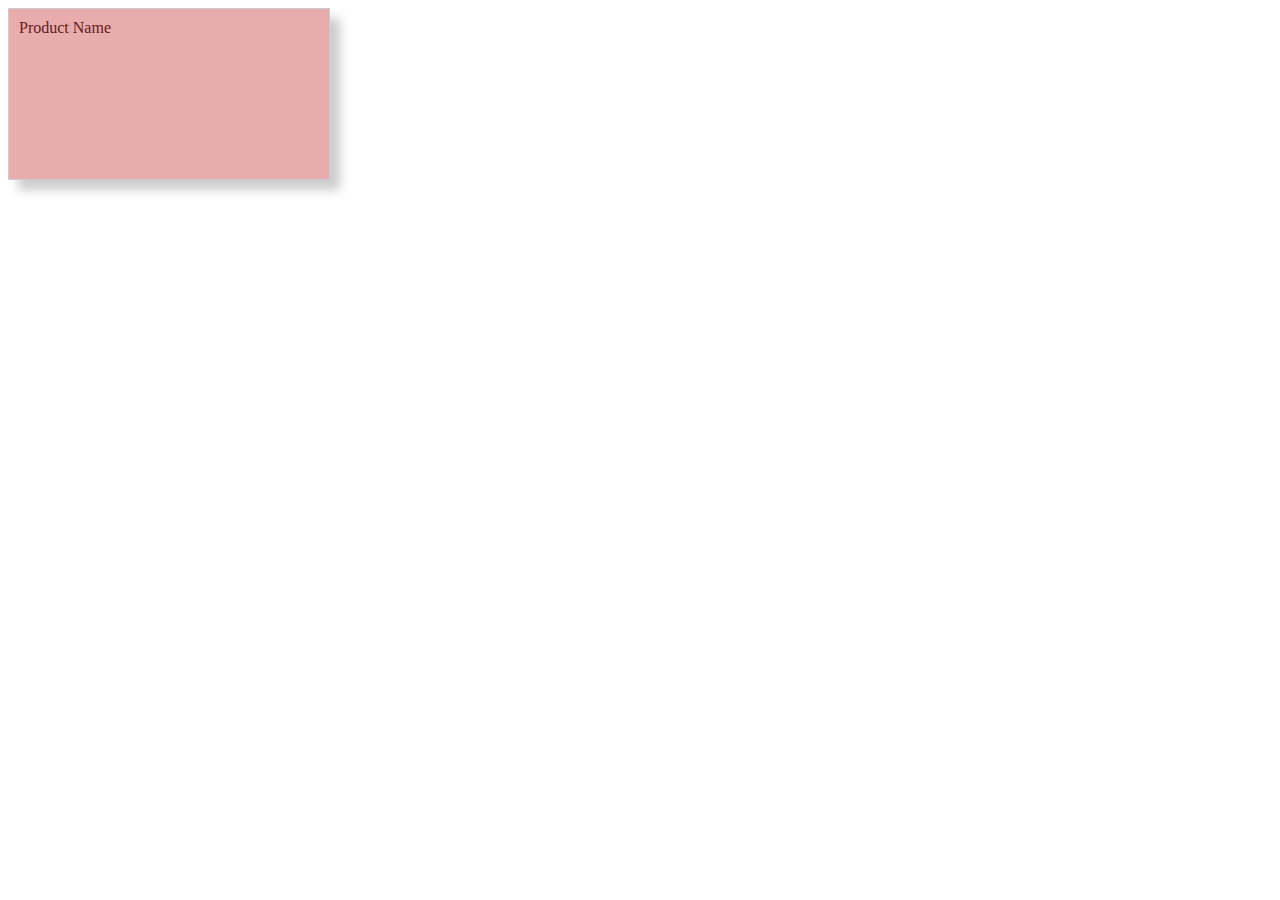
==== index.html @ 31a9f4e8 "Part1 Useful Mixins Overlay & Prefixer" ====
<!doctype html>
<html lang="en">
<head>
    <meta charset="UTF-8">
    <meta name="viewport"
          content="width=device-width, user-scalable=no, initial-scale=1.0, maximum-scale=1.0, minimum-scale=1.0">
    <meta http-equiv="X-UA-Compatible" content="ie=edge">
    <title>Document</title>
    <link rel="stylesheet" href="css/homepage.css">

</head>
<body>
    <div class="product">
        Product Name
        <div class="overlay"></div>
    </div>
</body>
</html>
---- css/homepage.css ----
@maxMobile : "(max-width:767px)";
@maxSmall : "(max-width:991px)";
@minSmall : "(max-width:768px)";
.product {
  background-color: #eee;
  padding: 10px;
  border: 1px solid #ccc;
  width: 300px;
  height: 150px;
  position: relative;
  -webkit-box-shadow: 10px 10px 10px #ccc;
  -moz-box-shadow: 10px 10px 10px #ccc;
  -o-box-shadow: 10px 10px 10px #ccc;
  -ms-box-shadow: 10px 10px 10px #ccc;
  box-shadow: value; }
.product .overlay {
  position: absolute;
  left: 0;
  top: 0;
  width: 100%;
  height: 100%;
  background-color: rgba(226, 73, 76, 0.4);
  color: #fff; }

/*# sourceMappingURL=homepage.css.map */
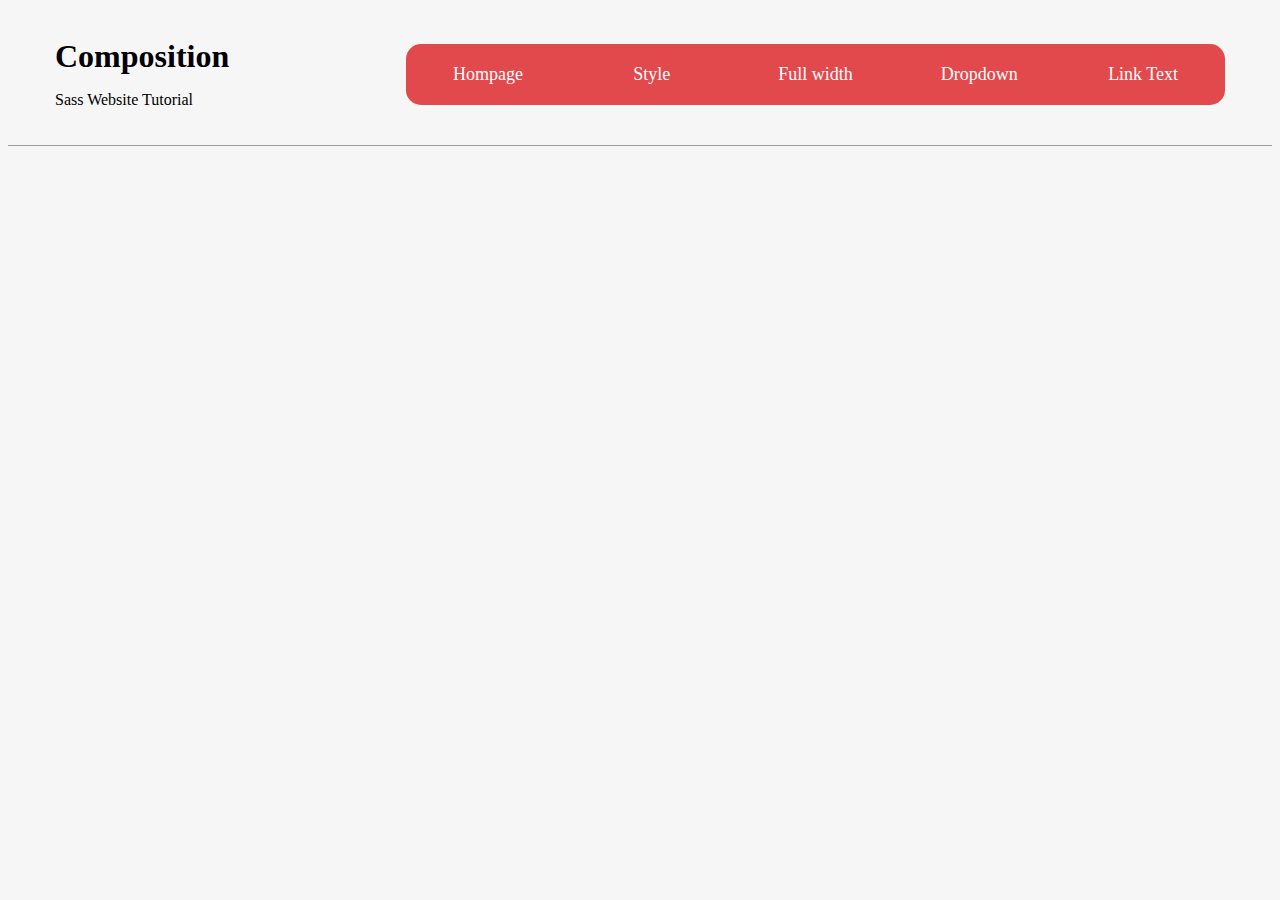
==== commit 596fdecb: "Part2 Header" ====
--- a/index.html
+++ b/index.html
@@ -7,12 +7,26 @@
     <meta http-equiv="X-UA-Compatible" content="ie=edge">
     <title>Document</title>
     <link rel="stylesheet" href="css/homepage.css">
+    <link rel="stylesheet" href="css/normalize.css">
 
 </head>
 <body>
-    <div class="product">
-        Product Name
-        <div class="overlay"></div>
+    <!--    Start Header-->
+    <div class="header">
+        <div class="container">
+            <div class="logo">
+                <h1>Composition</h1>
+                <p>Sass Website Tutorial</p>
+            </div>
+            <ul class="navbar">
+                <li><a href="#">Hompage</a></li>
+                <li><a href="#">Style</a></li>
+                <li><a href="#">Full width</a></li>
+                <li><a href="#">Dropdown</a></li>
+                <li><a href="#">Link Text</a></li>
+            </ul>
+        </div>
     </div>
+    <!--    End Header-->
 </body>
 </html>--- a/css/homepage.css
+++ b/css/homepage.css
@@ -1,25 +1,53 @@
 @maxMobile : "(max-width:767px)";
 @maxSmall : "(max-width:991px)";
 @minSmall : "(max-width:768px)";
-.product {
-  background-color: #eee;
-  padding: 10px;
-  border: 1px solid #ccc;
-  width: 300px;
-  height: 150px;
-  position: relative;
-  -webkit-box-shadow: 10px 10px 10px #ccc;
-  -moz-box-shadow: 10px 10px 10px #ccc;
-  -o-box-shadow: 10px 10px 10px #ccc;
-  -ms-box-shadow: 10px 10px 10px #ccc;
-  box-shadow: value; }
-.product .overlay {
-  position: absolute;
-  left: 0;
-  top: 0;
-  width: 100%;
-  height: 100%;
-  background-color: rgba(226, 73, 76, 0.4);
-  color: #fff; }
+/*Prefixes Mixin*/
+/*Animation Mixin*/
+.header {
+  padding: 20px 0;
+  overflow: hidden;
+  border-bottom: 1px solid #9c9c9c; }
+.header .logo {
+  width: 30%;
+  float: left; }
+.header .logo h1 {
+  margin-bottom: 0;
+  margin-top: 10px; }
+.header .navbar {
+  width: 70%;
+  float: left;
+  background-color: #e2494c;
+  border-radius: 15px; }
+.header .navbar li {
+  width: 20%;
+  float: left;
+  font-size: 18px;
+  text-align: center; }
+.header .navbar li a {
+  display: block;
+  padding: 20px 10px;
+  color: #fff;
+  text-decoration: none; }
+.header .navbar li a:hover {
+  color: #ddd; }
+
+* {
+  -webkit-box-sizing: border-box;
+  -moz-box-sizing: border-box;
+  box-sizing: value; }
+
+.container {
+  width: 1200px;
+  margin: auto;
+  padding-left: 15px;
+  padding-right: 15px; }
+
+body {
+  background-color: #f6f6f6;
+  font-family: Tahoma;
+  font-size: 16px; }
+body ul, body ol {
+  list-style: none;
+  padding: 0; }
 
 /*# sourceMappingURL=homepage.css.map */
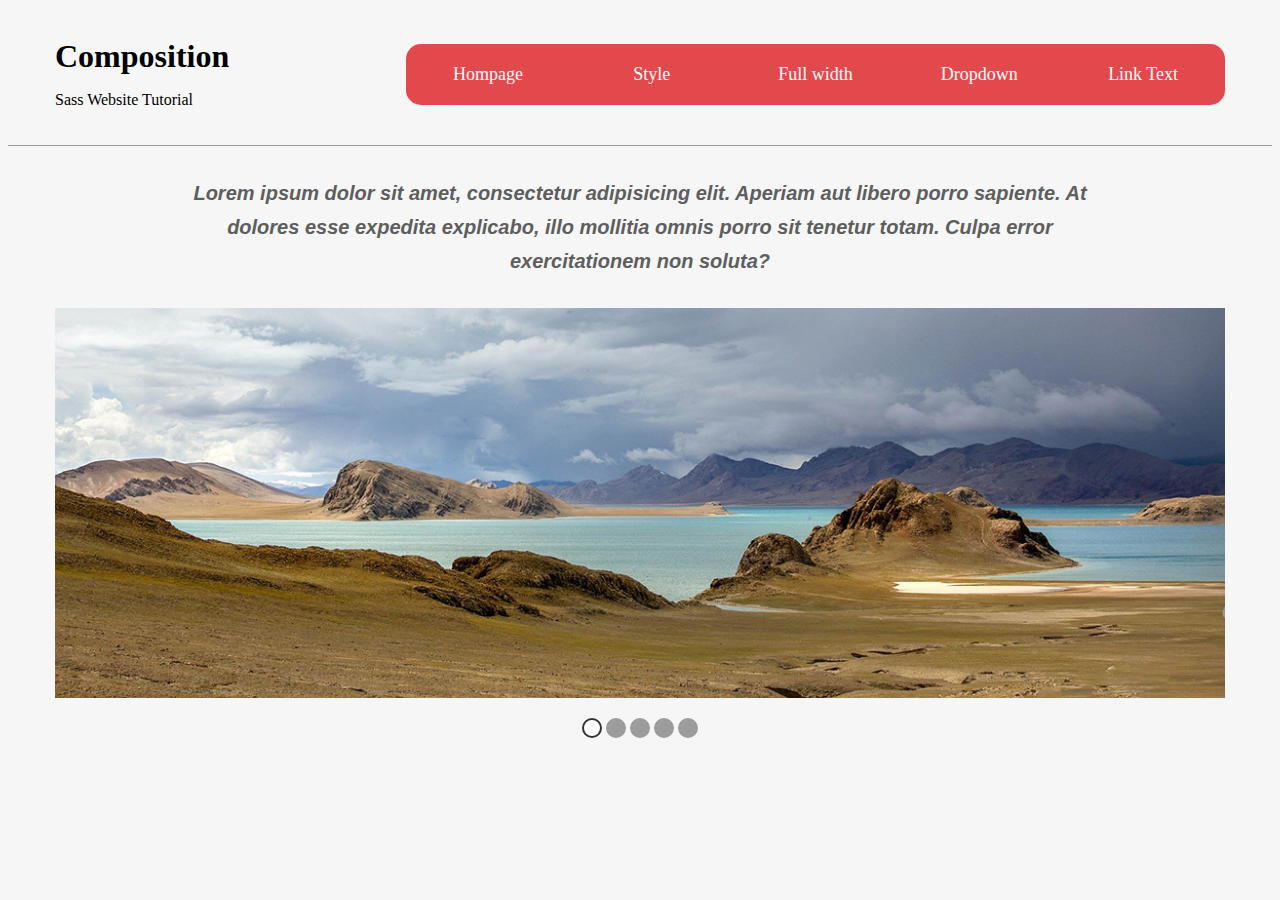
==== commit c41267a4: "Part2 Slider:" ====
--- a/index.html
+++ b/index.html
@@ -28,5 +28,22 @@
         </div>
     </div>
     <!--    End Header-->
+    <!--  Start Slider-->
+    <div class="slider">
+        <div class="container">
+            <blockquote>
+                Lorem ipsum dolor sit amet, consectetur adipisicing elit. Aperiam aut libero porro sapiente. At dolores esse expedita explicabo, illo mollitia omnis porro sit tenetur totam. Culpa error exercitationem non soluta?
+            </blockquote>
+            <img src="imgs/slider1.jpg" alt="">
+            <ul class="bullets">
+                <li class="active"></li>
+                <li></li>
+                <li></li>
+                <li></li>
+                <li></li>
+            </ul>
+        </div>
+    </div>
+    <!--  End Slider-->
 </body>
 </html>--- a/css/homepage.css
+++ b/css/homepage.css
@@ -42,6 +42,34 @@
   padding-left: 15px;
   padding-right: 15px; }
 
+/*  Start Slider  */
+.slider blockquote {
+  font-size: 20px;
+  font-style: italic;
+  font-weight: bold;
+  font-family: Tahoma, Arial;
+  line-height: 1.7;
+  text-align: center;
+  color: #5e5e5e;
+  width: 80%;
+  margin: 30px auto; }
+.slider img {
+  max-width: 100%; }
+.slider .bullets {
+  text-align: center; }
+.slider .bullets li {
+  display: inline-block;
+  width: 20px;
+  height: 20px;
+  background: #9c9c9c;
+  border-radius: 50%;
+  border: 2px solid #9c9c9c;
+  cursor: pointer; }
+.slider .bullets li.active, .slider .bullets li:hover {
+  background-color: #fff;
+  border: 2px solid #333; }
+
+/*  End Slider  */
 body {
   background-color: #f6f6f6;
   font-family: Tahoma;
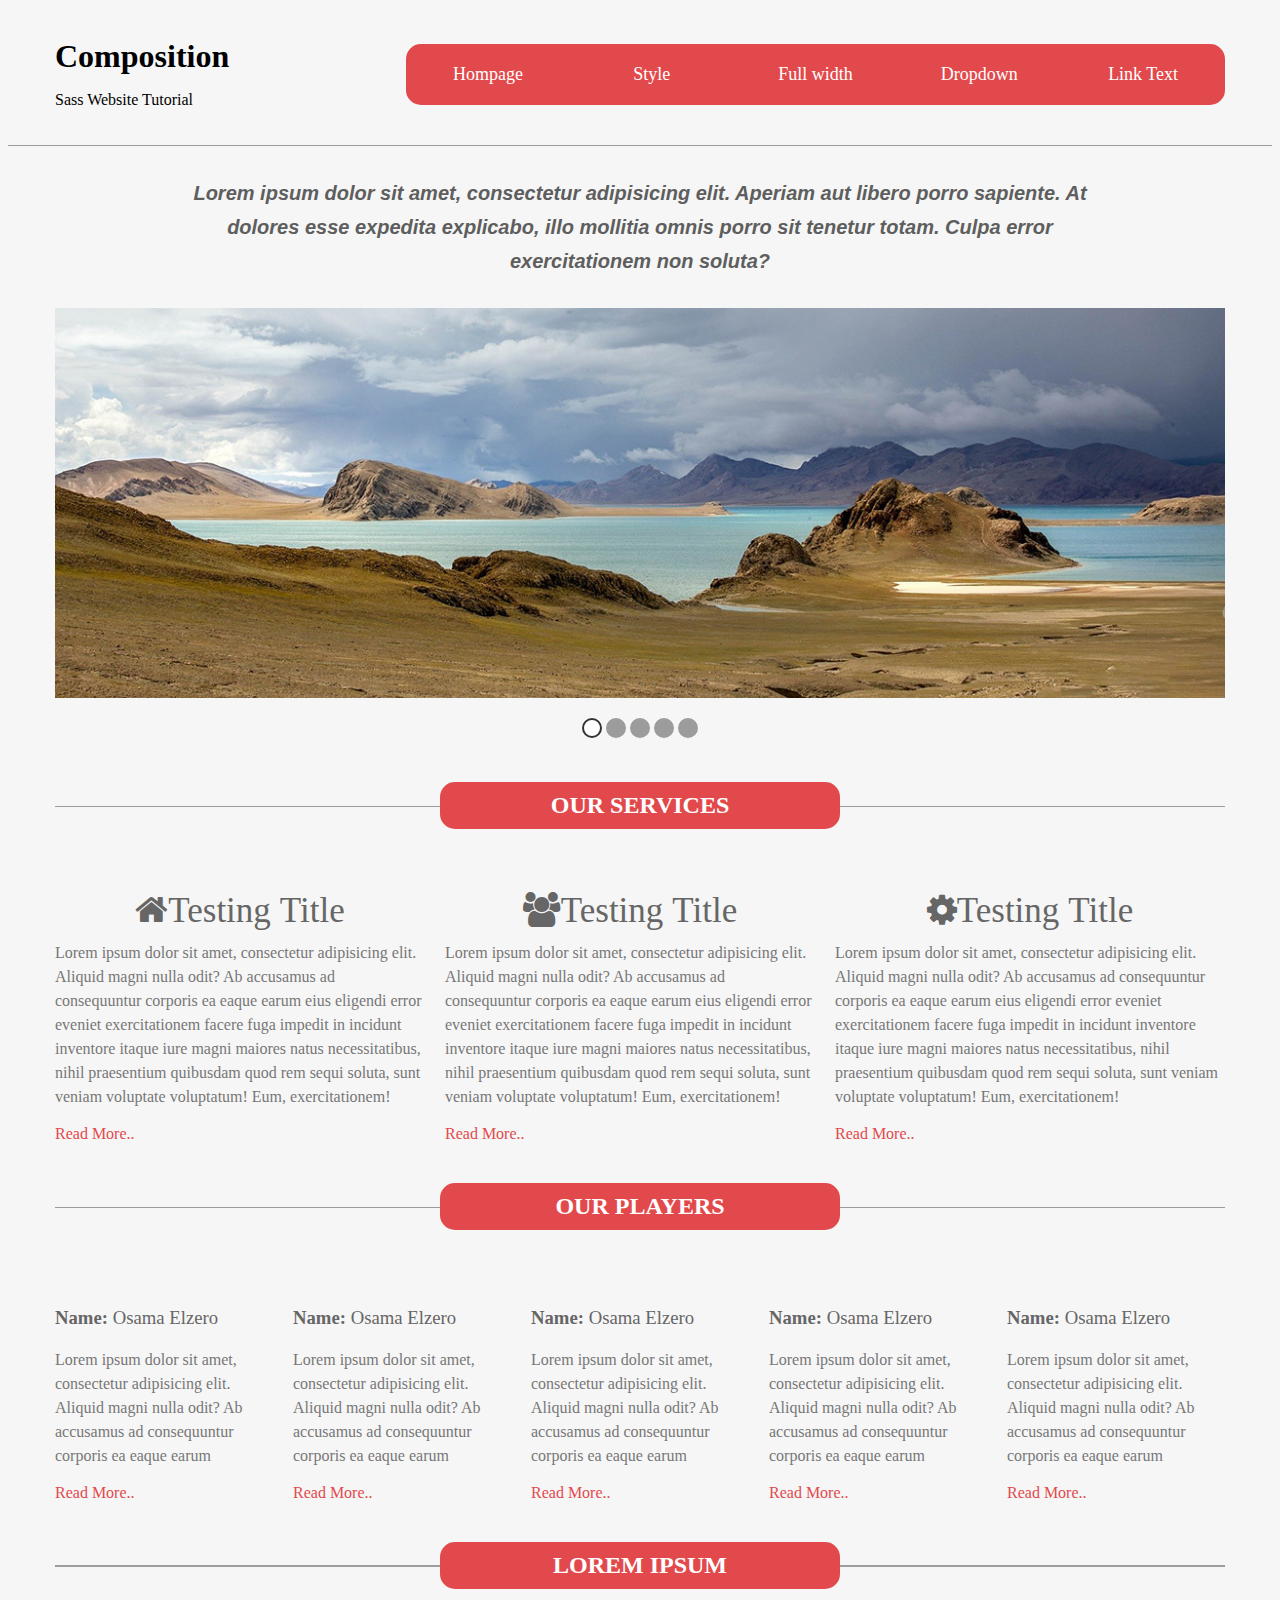
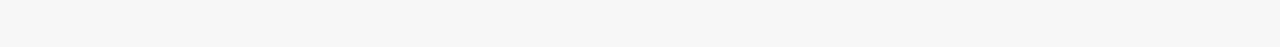
==== commit b8e82ba1: "Section" ====
--- a/index.html
+++ b/index.html
@@ -7,7 +7,7 @@
     <meta http-equiv="X-UA-Compatible" content="ie=edge">
     <title>Document</title>
     <link rel="stylesheet" href="css/homepage.css">
-    <link rel="stylesheet" href="css/normalize.css">
+    <link rel="stylesheet" href="css/font-awesome.min.css">
 
 </head>
 <body>
@@ -45,5 +45,91 @@
         </div>
     </div>
     <!--  End Slider-->
+    <!--  Start Services-->
+    <div class="services">
+        <div class="container">
+            <div class="head-with-border">
+                <h2>Our Services</h2>
+            </div>
+            <div class="service-box">
+                <h3 class="service-title"><i class="fa fa-home">Testing Title</i></h3>
+                <p class="service-desc">Lorem ipsum dolor sit amet, consectetur adipisicing elit. Aliquid magni nulla odit? Ab accusamus ad consequuntur corporis ea eaque earum eius eligendi error eveniet exercitationem facere fuga impedit in incidunt inventore itaque iure magni maiores natus necessitatibus, nihil praesentium quibusdam quod rem sequi soluta, sunt veniam voluptate voluptatum! Eum, exercitationem!</p>
+                <a class="link" href="#">Read More..</a>
+            </div>
+            <div class="service-box">
+                <h3 class="service-title"><i class="fa fa-users">Testing Title</i></h3>
+                <p class="service-desc">Lorem ipsum dolor sit amet, consectetur adipisicing elit. Aliquid magni nulla odit? Ab accusamus ad consequuntur corporis ea eaque earum eius eligendi error eveniet exercitationem facere fuga impedit in incidunt inventore itaque iure magni maiores natus necessitatibus, nihil praesentium quibusdam quod rem sequi soluta, sunt veniam voluptate voluptatum! Eum, exercitationem!</p>
+                <a class="link" href="#">Read More..</a>
+            </div>
+            <div class="service-box">
+                <h3 class="service-title"><i class="fa fa-gear">Testing Title</i></h3>
+                <p class="service-desc">Lorem ipsum dolor sit amet, consectetur adipisicing elit. Aliquid magni nulla odit? Ab accusamus ad consequuntur corporis ea eaque earum eius eligendi error eveniet exercitationem facere fuga impedit in incidunt inventore itaque iure magni maiores natus necessitatibus, nihil praesentium quibusdam quod rem sequi soluta, sunt veniam voluptate voluptatum! Eum, exercitationem!</p>
+                <a class="link" href="#">Read More..</a>
+            </div>
+        </div>
+        <div class="clearfix"></div>
+    </div>
+    <!--  End Services-->
+    <!--  Start Our Players  -->
+    <div class="our-players">
+        <div class="container">
+            <div class="head-with-border">
+                <h2>Our Players</h2>
+            </div>
+            <div style="width:1190px;">
+                <div class="player-box">
+                    <img class="player-img" src="http://placehold.it/300x200/DDD" alt="">
+                    <h3 class="player-title"><span>Name:</span> Osama Elzero</h3>
+                    <p class="player-desc">Lorem ipsum dolor sit amet, consectetur adipisicing elit. Aliquid magni nulla odit? Ab accusamus ad consequuntur corporis ea eaque earum</p>
+                    <a class="link" href="#">Read More..</a>
+                </div>
+                <div class="player-box">
+                    <img class="player-img" src="http://placehold.it/300x200/DDD" alt="">
+                    <h3 class="player-title"><span>Name:</span> Osama Elzero</h3>
+                    <p class="player-desc">Lorem ipsum dolor sit amet, consectetur adipisicing elit. Aliquid magni nulla odit? Ab accusamus ad consequuntur corporis ea eaque earum</p>
+                    <a class="link" href="#">Read More..</a>
+                </div>
+                <div class="player-box">
+                    <img class="player-img" src="http://placehold.it/300x200/DDD" alt="">
+                    <h3 class="player-title"><span>Name:</span> Osama Elzero</h3>
+                    <p class="player-desc">Lorem ipsum dolor sit amet, consectetur adipisicing elit. Aliquid magni nulla odit? Ab accusamus ad consequuntur corporis ea eaque earum</p>
+                    <a class="link" href="#">Read More..</a>
+                </div>
+                <div class="player-box">
+                    <img class="player-img" src="http://placehold.it/300x200/DDD" alt="">
+                    <h3 class="player-title"><span>Name:</span> Osama Elzero</h3>
+                    <p class="player-desc">Lorem ipsum dolor sit amet, consectetur adipisicing elit. Aliquid magni nulla odit? Ab accusamus ad consequuntur corporis ea eaque earum</p>
+                    <a class="link" href="#">Read More..</a>
+                </div>
+                <div class="player-box">
+                    <img class="player-img" src="http://placehold.it/300x200/DDD" alt="">
+                    <h3 class="player-title"><span>Name:</span> Osama Elzero</h3>
+                    <p class="player-desc">Lorem ipsum dolor sit amet, consectetur adipisicing elit. Aliquid magni nulla odit? Ab accusamus ad consequuntur corporis ea eaque earum</p>
+                    <a class="link" href="#">Read More..</a>
+                </div>
+            </div>
+            <div class="clearfix"></div>
+        </div>
+    </div>
+    <!--  End Our Players  -->
+    <!--  Start Our Players  -->
+    <div class="lorem-ipsum">
+        <div class="container">
+            <div class="head-with-border">
+                <h2>Lorem Ipsum</h2>
+            </div>
+            <div class="lorem-box">
+                <img class="lorem-img" src="http://placehold.it/400x200/DDD" alt="">
+            </div>
+            <div class="lorem-box">
+                <img class="lorem-img" src="http://placehold.it/400x200/DDD" alt="">
+            </div>
+            <div class="lorem-box">
+                <img class="lorem-img" src="http://placehold.it/400x200/DDD" alt="">
+            </div>
+        </div>
+    </div>
+    <!--  End Our Players  -->
+
 </body>
 </html>--- a/css/homepage.css
+++ b/css/homepage.css
@@ -40,7 +40,11 @@
   width: 1200px;
   margin: auto;
   padding-left: 15px;
-  padding-right: 15px; }
+  padding-right: 15px;
+  position: relative; }
+
+.clearfix {
+  clear: both; }
 
 /*  Start Slider  */
 .slider blockquote {
@@ -70,6 +74,64 @@
   border: 2px solid #333; }
 
 /*  End Slider  */
+/*  Start Services  */
+.services .service-box {
+  float: left;
+  width: 33.3333333333%; }
+.services .service-box:not(:last-of-type) {
+  padding-right: 20px; }
+.services .service-box .service-title {
+  color: #666;
+  text-align: center; }
+.services .service-box .service-title i {
+  font-size: 35px;
+  position: relative;
+  top: 4px; }
+.services .service-box .service-desc {
+  color: #777;
+  line-height: 1.5; }
+.services .service-box .link {
+  color: #e2494c;
+  text-decoration: none; }
+
+/*  End Services  */
+/*  Start Players  */
+.our-players .player-box {
+  float: left;
+  width: 20%; }
+.our-players .player-box:not(:last-of-type) {
+  padding-right: 20px; }
+.our-players .player-box:last-of-type {
+  max-width: calc(20% - 20px); }
+.our-players .player-box .player-img {
+  max-width: 100%; }
+.our-players .player-box .player-title {
+  color: #666;
+  font-weight: normal; }
+.our-players .player-box .player-title span {
+  font-weight: bold; }
+.our-players .player-box .player-title i {
+  font-size: 35px;
+  position: relative;
+  top: 4px; }
+.our-players .player-box .player-desc {
+  color: #777;
+  line-height: 1.5; }
+.our-players .player-box .link {
+  color: #e2494c;
+  text-decoration: none; }
+
+/*  End Players  */
+/*  Start Lorem Ipsum  */
+.lorem-ipsum .lorem-box {
+  float: left;
+  width: 31.3333333333%; }
+.lorem-ipsum .lorem-box:not(:last-of-type) {
+  margin-right: 3%; }
+.lorem-ipsum .lorem-box .lorem-img {
+  max-width: 100%; }
+
+/*  End Lorem Ipsum  */
 body {
   background-color: #f6f6f6;
   font-family: Tahoma;
@@ -78,4 +140,25 @@
   list-style: none;
   padding: 0; }
 
+.head-with-border {
+  position: relative; }
+.head-with-border h2 {
+  text-align: center;
+  background-color: #e2494c;
+  color: #fff;
+  margin: 40px auto;
+  border-radius: 15px;
+  width: 400px;
+  padding: 10px 15px;
+  text-transform: uppercase; }
+.head-with-border h2:before {
+  content: '';
+  width: 100%;
+  height: 1.5px;
+  background-color: #9c9c9c;
+  position: absolute;
+  top: 50%;
+  left: 0;
+  z-index: -1; }
+
 /*# sourceMappingURL=homepage.css.map */
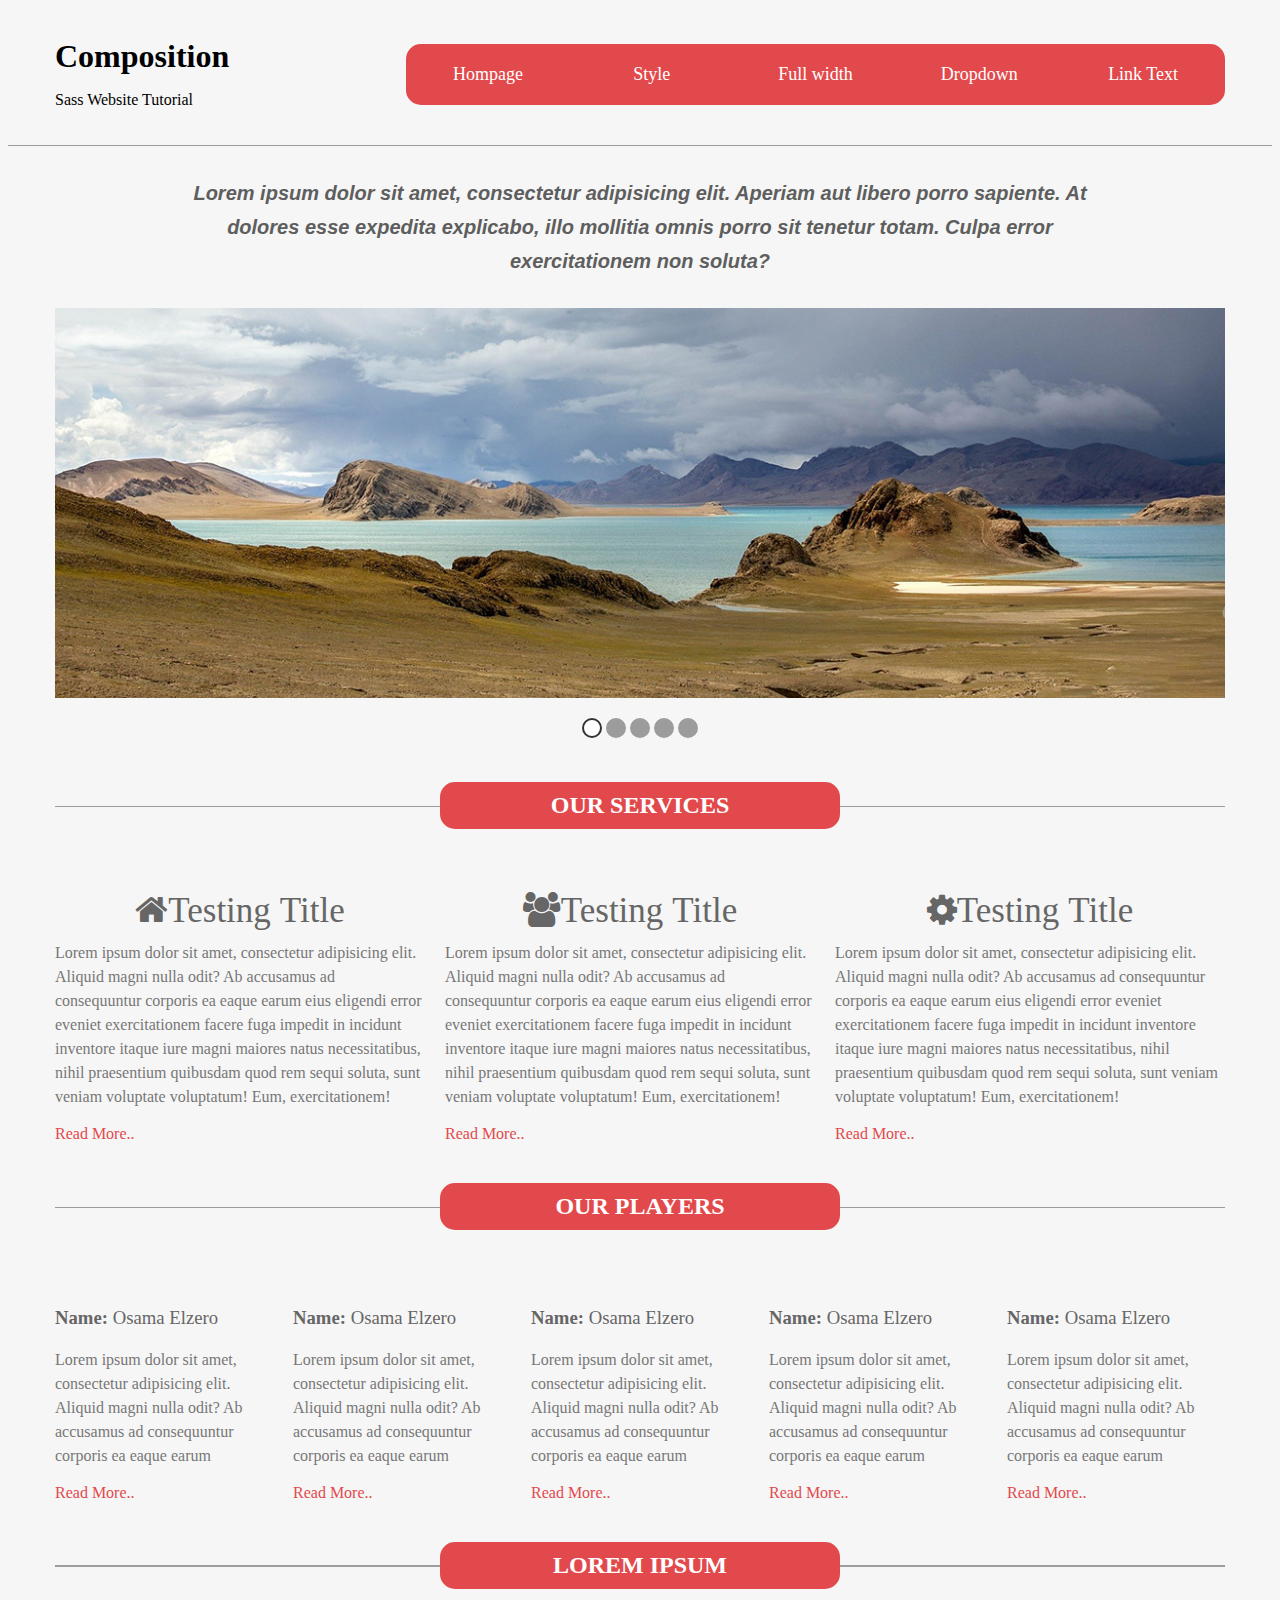
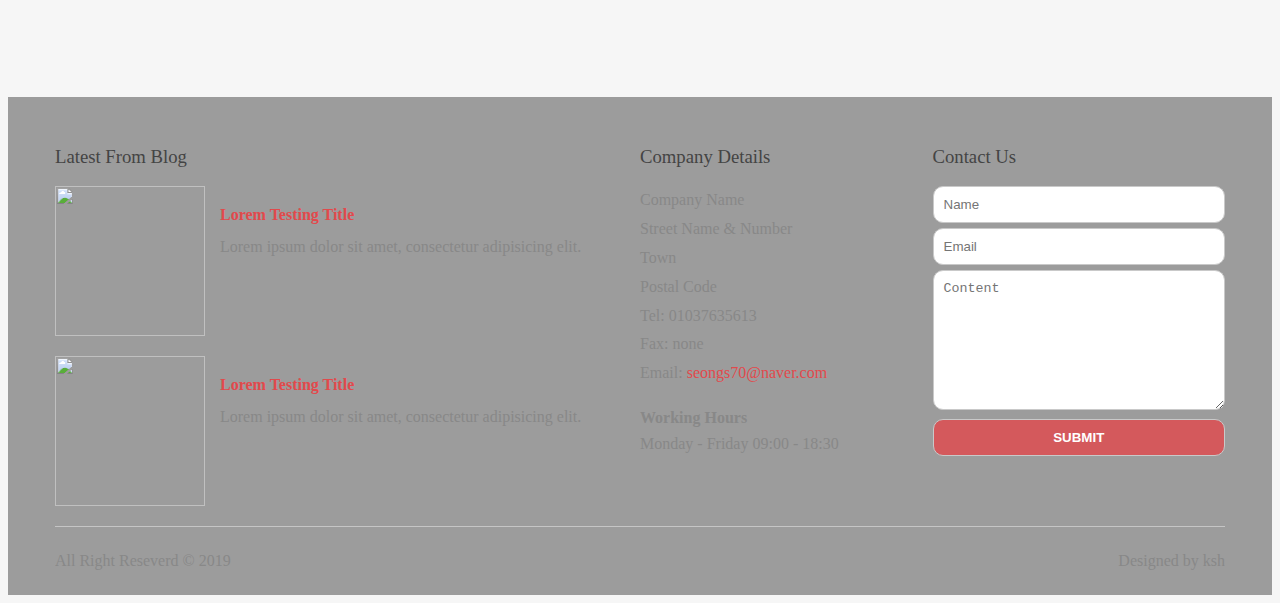
==== commit 6d9dea83: "Part4 Footer" ====
--- a/index.html
+++ b/index.html
@@ -112,7 +112,7 @@
         </div>
     </div>
     <!--  End Our Players  -->
-    <!--  Start Our Players  -->
+    <!--  Start Our lorem-ipsum  -->
     <div class="lorem-ipsum">
         <div class="container">
             <div class="head-with-border">
@@ -127,9 +127,62 @@
             <div class="lorem-box">
                 <img class="lorem-img" src="http://placehold.it/400x200/DDD" alt="">
             </div>
+<!--            <div class="clear"></div>-->
         </div>
     </div>
-    <!--  End Our Players  -->
+    <div class="clearfix"></div>
+    <!--  End lorem-ipsum  -->
 
+    <!--  Start footer  -->
+    <div class="footer">
+        <div class="container">
+            <div class="gallery">
+                <h3 class="section-title">Latest From Blog</h3>
+                <div class="img-box">
+                    <img src="http://placehold.it/150x180/DDD" alt="">
+                    <div class="text">
+                        <h4>Lorem Testing Title</h4>
+                        <p>Lorem ipsum dolor sit amet, consectetur adipisicing elit.</p>
+                    </div>
+                </div>
+                <div class="img-box">
+                    <img src="http://placehold.it/150x180/DDD" alt="">
+                    <div class="text">
+                        <h4>Lorem Testing Title</h4>
+                        <p>Lorem ipsum dolor sit amet, consectetur adipisicing elit.</p>
+                    </div>
+                </div>
+            </div>
+            <div class="info">
+                <h3 class="section-title">Company Details</h3>
+                <ul>
+                    <li>Company Name</li>
+                    <li>Street Name & Number</li>
+                    <li>Town</li>
+                    <li>Postal Code</li>
+                    <li>Tel: 01037635613</li>
+                    <li>Fax: none</li>
+                    <li>Email: <span>seongs70@naver.com</span></li>
+                </ul>
+                <h4 class="working">Working Hours</h4>
+                <p>Monday - Friday 09:00 - 18:30</p>
+            </div>
+            <div class="contact">
+                <h3 class="section-title">Contact Us</h3>
+                <form action="">
+                    <input type="text" name="" placeholder="Name">
+                    <input type="email" name="" placeholder="Email">
+                    <textarea name="" id="" placeholder="Content"></textarea>
+                    <input type="text" class="main-button" type="submit" value="submit">
+                </form>
+            </div>
+            <div class="clearfix"></div>
+            <div class="copyright">
+                <div class="text">All Right Reseverd &copy; 2019</div>
+                <div class="author">Designed by ksh</div>
+            </div>
+        </div>
+    </div>
+    <!--  End footer  -->
 </body>
 </html>--- a/css/homepage.css
+++ b/css/homepage.css
@@ -46,6 +46,75 @@
 .clearfix {
   clear: both; }
 
+/* Start Footer */
+.footer {
+  background-color: #9c9c9c;
+  overflow-x: hidden;
+  padding-top: 30px;
+  margin-top: 50px; }
+.footer .gallery, .footer .info, .footer .contact {
+  float: left; }
+.footer .gallery {
+  width: 50%; }
+.footer .gallery .img-box {
+  overflow: hidden;
+  margin-bottom: 20px; }
+.footer .gallery .img-box img {
+  float: left;
+  width: 150px;
+  height: 150px; }
+.footer .gallery .img-box .text {
+  float: left;
+  margin-right: 15px;
+  margin-left: 15px;
+  width: calc(100% - 180px); }
+.footer .gallery .img-box .text h4 {
+  color: #e2494c;
+  margin: 20px 0 0px; }
+.footer .gallery .img-box .text p {
+  color: #888;
+  line-height: 1.9;
+  margin-top: 8px; }
+.footer .info {
+  width: 25%; }
+.footer .info ul {
+  color: #888;
+  line-height: 1.8; }
+.footer .info ul li span {
+  color: #e2494c; }
+.footer .info h4 {
+  color: #888;
+  font-weight: bold;
+  margin-bottom: 0; }
+.footer .info p {
+  color: #888;
+  margin-top: 8px; }
+.footer .contact {
+  width: 25%; }
+.footer .contact input[type="text"], .footer .contact input[type="email"], .footer .contact textarea {
+  border: 1px solid #888;
+  border: 1px solid #c9c9c9;
+  padding: 10px;
+  margin-bottom: 5px;
+  border-radius: 10px;
+  width: 100%; }
+.footer .contact textarea {
+  height: 140px; }
+.footer .section-title {
+  color: #444;
+  font-weight: normal; }
+.footer .copyright {
+  padding: 25px 0;
+  border-top: 1px solid #c5c5c5;
+  overflow: hidden;
+  color: #888; }
+.footer .copyright .text, .footer .copyright .author {
+  width: 50%;
+  float: left; }
+.footer .copyright .author {
+  text-align: right; }
+
+/* End Footer */
 /*  Start Slider  */
 .slider blockquote {
   font-size: 20px;
@@ -161,4 +230,18 @@
   left: 0;
   z-index: -1; }
 
+.main-button {
+  background-color: rgba(226, 73, 76, 0.8);
+  color: #fff;
+  border: none;
+  padding: 10px 15px;
+  text-align: center;
+  min-width: 120px;
+  border-radius: 10px;
+  text-transform: uppercase;
+  font-weight: bold;
+  cursor: pointer; }
+.main-button:hover {
+  background-color: #e2494c; }
+
 /*# sourceMappingURL=homepage.css.map */
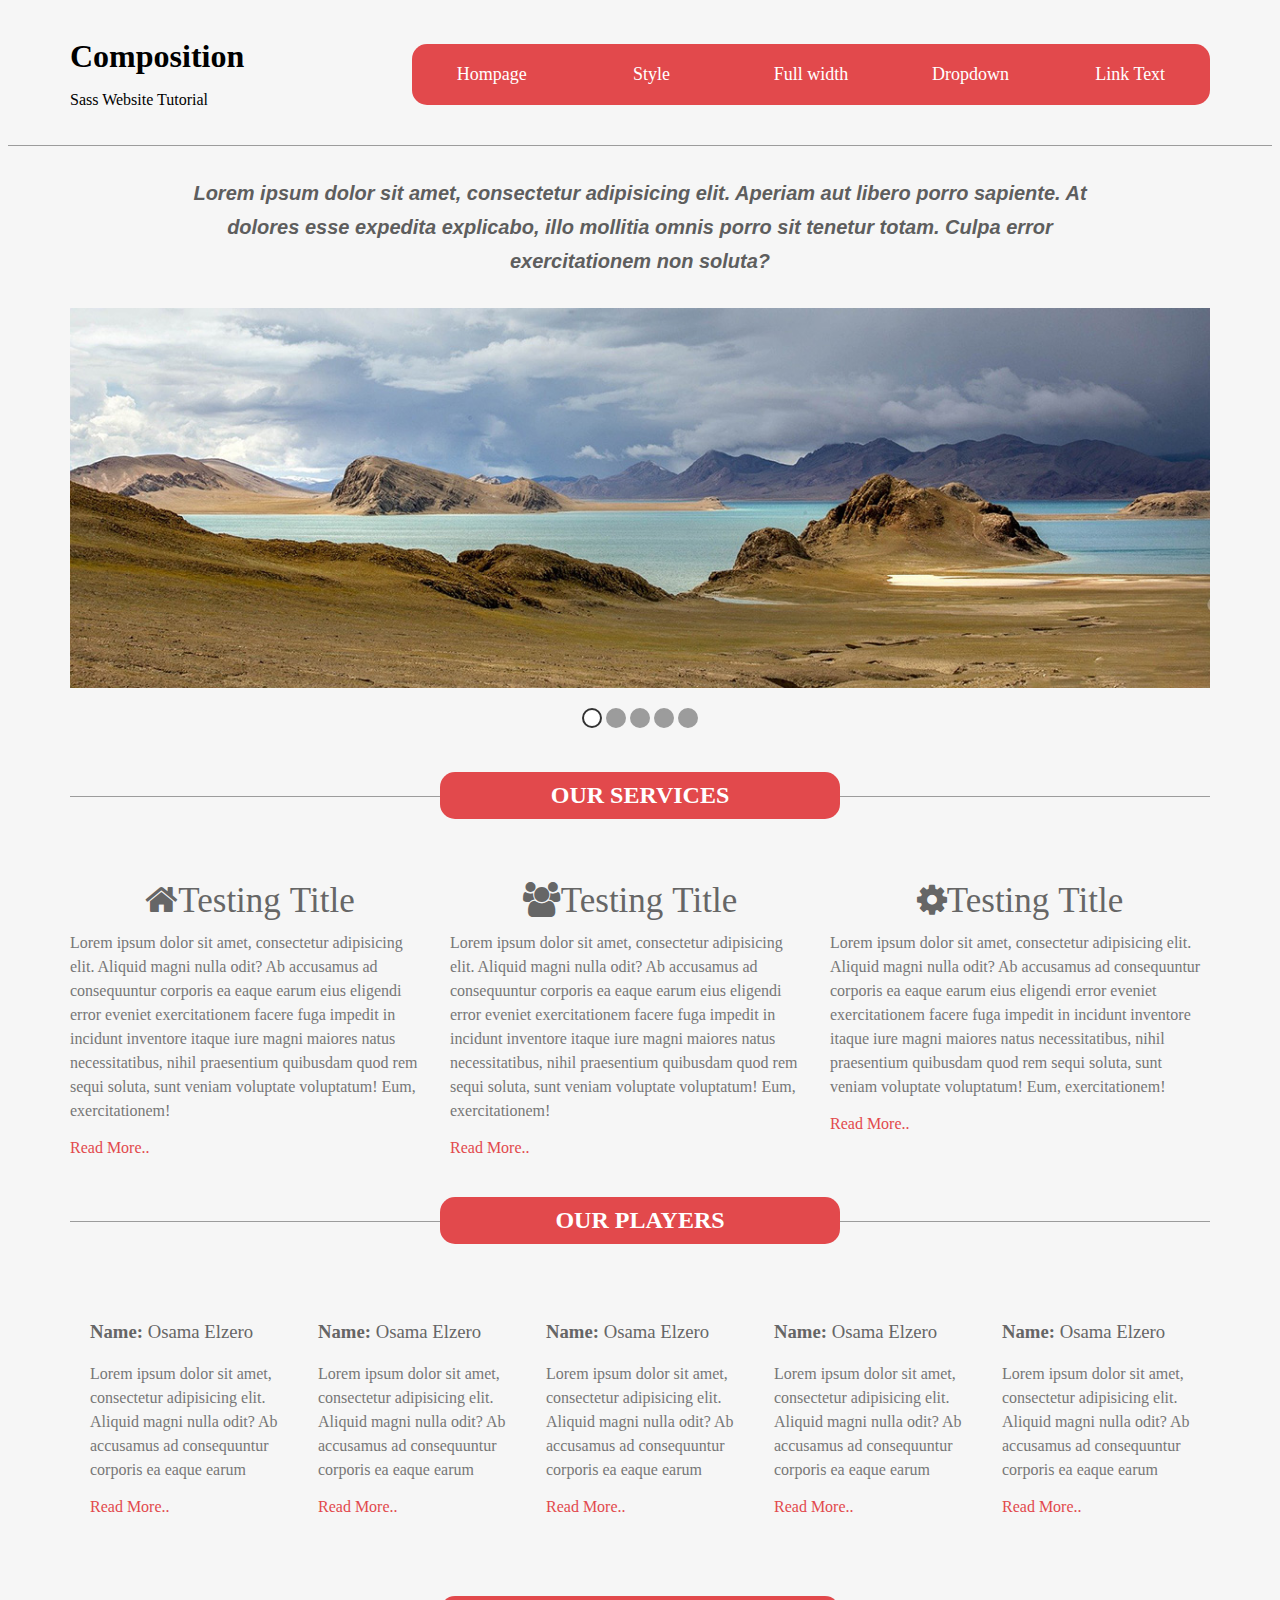
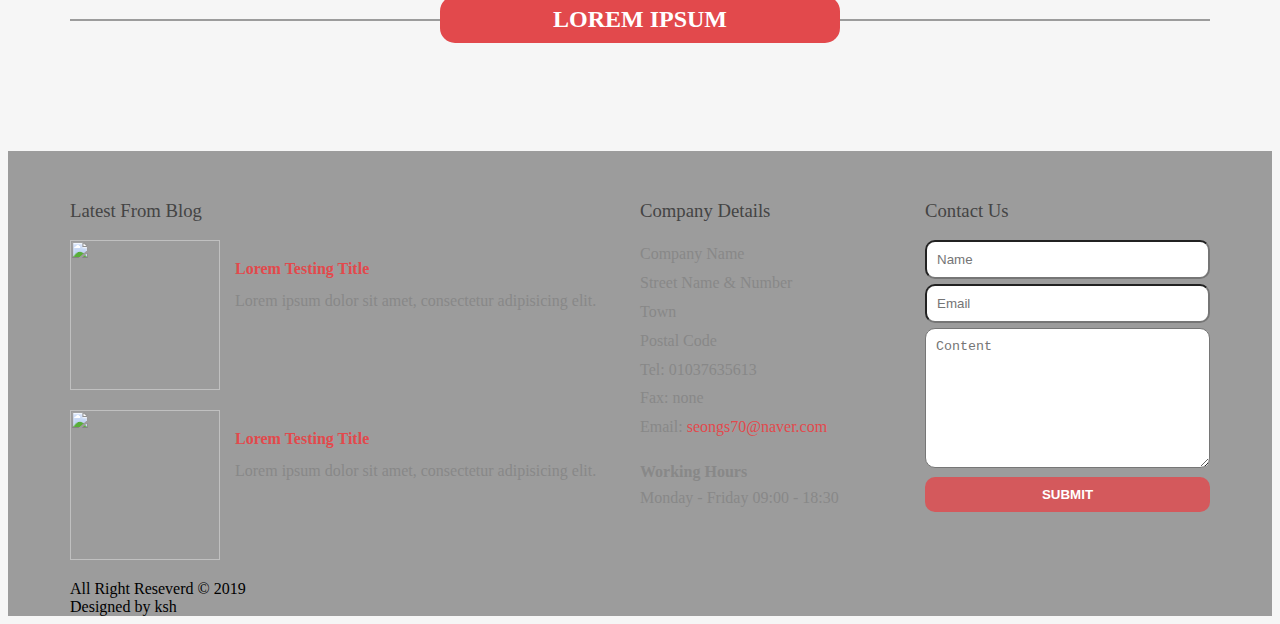
==== commit 78cec497: "Part5 Responsive" ====
--- a/index.html
+++ b/index.html
@@ -17,6 +17,11 @@
             <div class="logo">
                 <h1>Composition</h1>
                 <p>Sass Website Tutorial</p>
+                <button class="the-toggler">
+                    <span></span>
+                    <span></span>
+                    <span></span>
+                </button>
             </div>
             <ul class="navbar">
                 <li><a href="#">Hompage</a></li>
@@ -51,17 +56,17 @@
             <div class="head-with-border">
                 <h2>Our Services</h2>
             </div>
-            <div class="service-box">
+            <div class="service-box text-center-xs">
                 <h3 class="service-title"><i class="fa fa-home">Testing Title</i></h3>
                 <p class="service-desc">Lorem ipsum dolor sit amet, consectetur adipisicing elit. Aliquid magni nulla odit? Ab accusamus ad consequuntur corporis ea eaque earum eius eligendi error eveniet exercitationem facere fuga impedit in incidunt inventore itaque iure magni maiores natus necessitatibus, nihil praesentium quibusdam quod rem sequi soluta, sunt veniam voluptate voluptatum! Eum, exercitationem!</p>
                 <a class="link" href="#">Read More..</a>
             </div>
-            <div class="service-box">
+            <div class="service-box text-center-xs">
                 <h3 class="service-title"><i class="fa fa-users">Testing Title</i></h3>
                 <p class="service-desc">Lorem ipsum dolor sit amet, consectetur adipisicing elit. Aliquid magni nulla odit? Ab accusamus ad consequuntur corporis ea eaque earum eius eligendi error eveniet exercitationem facere fuga impedit in incidunt inventore itaque iure magni maiores natus necessitatibus, nihil praesentium quibusdam quod rem sequi soluta, sunt veniam voluptate voluptatum! Eum, exercitationem!</p>
                 <a class="link" href="#">Read More..</a>
             </div>
-            <div class="service-box">
+            <div class="service-box text-center-xs">
                 <h3 class="service-title"><i class="fa fa-gear">Testing Title</i></h3>
                 <p class="service-desc">Lorem ipsum dolor sit amet, consectetur adipisicing elit. Aliquid magni nulla odit? Ab accusamus ad consequuntur corporis ea eaque earum eius eligendi error eveniet exercitationem facere fuga impedit in incidunt inventore itaque iure magni maiores natus necessitatibus, nihil praesentium quibusdam quod rem sequi soluta, sunt veniam voluptate voluptatum! Eum, exercitationem!</p>
                 <a class="link" href="#">Read More..</a>
@@ -76,38 +81,37 @@
             <div class="head-with-border">
                 <h2>Our Players</h2>
             </div>
-            <div style="width:1190px;">
-                <div class="player-box">
-                    <img class="player-img" src="http://placehold.it/300x200/DDD" alt="">
-                    <h3 class="player-title"><span>Name:</span> Osama Elzero</h3>
-                    <p class="player-desc">Lorem ipsum dolor sit amet, consectetur adipisicing elit. Aliquid magni nulla odit? Ab accusamus ad consequuntur corporis ea eaque earum</p>
-                    <a class="link" href="#">Read More..</a>
-                </div>
-                <div class="player-box">
-                    <img class="player-img" src="http://placehold.it/300x200/DDD" alt="">
-                    <h3 class="player-title"><span>Name:</span> Osama Elzero</h3>
-                    <p class="player-desc">Lorem ipsum dolor sit amet, consectetur adipisicing elit. Aliquid magni nulla odit? Ab accusamus ad consequuntur corporis ea eaque earum</p>
-                    <a class="link" href="#">Read More..</a>
-                </div>
-                <div class="player-box">
-                    <img class="player-img" src="http://placehold.it/300x200/DDD" alt="">
-                    <h3 class="player-title"><span>Name:</span> Osama Elzero</h3>
-                    <p class="player-desc">Lorem ipsum dolor sit amet, consectetur adipisicing elit. Aliquid magni nulla odit? Ab accusamus ad consequuntur corporis ea eaque earum</p>
-                    <a class="link" href="#">Read More..</a>
-                </div>
-                <div class="player-box">
-                    <img class="player-img" src="http://placehold.it/300x200/DDD" alt="">
-                    <h3 class="player-title"><span>Name:</span> Osama Elzero</h3>
-                    <p class="player-desc">Lorem ipsum dolor sit amet, consectetur adipisicing elit. Aliquid magni nulla odit? Ab accusamus ad consequuntur corporis ea eaque earum</p>
-                    <a class="link" href="#">Read More..</a>
-                </div>
-                <div class="player-box">
-                    <img class="player-img" src="http://placehold.it/300x200/DDD" alt="">
-                    <h3 class="player-title"><span>Name:</span> Osama Elzero</h3>
-                    <p class="player-desc">Lorem ipsum dolor sit amet, consectetur adipisicing elit. Aliquid magni nulla odit? Ab accusamus ad consequuntur corporis ea eaque earum</p>
-                    <a class="link" href="#">Read More..</a>
-                </div>
-            </div>
+                <div class="player-box text-center-xs">
+                    <img class="player-img" src="http://placehold.it/300x200/DDD" alt="">
+                    <h3 class="player-title"><span>Name:</span> Osama Elzero</h3>
+                    <p class="player-desc">Lorem ipsum dolor sit amet, consectetur adipisicing elit. Aliquid magni nulla odit? Ab accusamus ad consequuntur corporis ea eaque earum</p>
+                    <a class="link" href="#">Read More..</a>
+                </div>
+                <div class="player-box text-center-xs">
+                    <img class="player-img" src="http://placehold.it/300x200/DDD" alt="">
+                    <h3 class="player-title"><span>Name:</span> Osama Elzero</h3>
+                    <p class="player-desc">Lorem ipsum dolor sit amet, consectetur adipisicing elit. Aliquid magni nulla odit? Ab accusamus ad consequuntur corporis ea eaque earum</p>
+                    <a class="link" href="#">Read More..</a>
+                </div>
+                <div class="player-box text-center-xs">
+                    <img class="player-img" src="http://placehold.it/300x200/DDD" alt="">
+                    <h3 class="player-title"><span>Name:</span> Osama Elzero</h3>
+                    <p class="player-desc">Lorem ipsum dolor sit amet, consectetur adipisicing elit. Aliquid magni nulla odit? Ab accusamus ad consequuntur corporis ea eaque earum</p>
+                    <a class="link" href="#">Read More..</a>
+                </div>
+                <div class="player-box text-center-xs">
+                    <img class="player-img" src="http://placehold.it/300x200/DDD" alt="">
+                    <h3 class="player-title"><span>Name:</span> Osama Elzero</h3>
+                    <p class="player-desc">Lorem ipsum dolor sit amet, consectetur adipisicing elit. Aliquid magni nulla odit? Ab accusamus ad consequuntur corporis ea eaque earum</p>
+                    <a class="link" href="#">Read More..</a>
+                </div>
+                <div class="player-box text-center-xs">
+                    <img class="player-img" src="http://placehold.it/300x200/DDD" alt="">
+                    <h3 class="player-title"><span>Name:</span> Osama Elzero</h3>
+                    <p class="player-desc">Lorem ipsum dolor sit amet, consectetur adipisicing elit. Aliquid magni nulla odit? Ab accusamus ad consequuntur corporis ea eaque earum</p>
+                    <a class="link" href="#">Read More..</a>
+                </div>
+
             <div class="clearfix"></div>
         </div>
     </div>
@@ -136,7 +140,7 @@
     <!--  Start footer  -->
     <div class="footer">
         <div class="container">
-            <div class="gallery">
+            <div class="gallery text-center-xs">
                 <h3 class="section-title">Latest From Blog</h3>
                 <div class="img-box">
                     <img src="http://placehold.it/150x180/DDD" alt="">
@@ -177,12 +181,20 @@
                 </form>
             </div>
             <div class="clearfix"></div>
-            <div class="copyright">
+            <div cl1ass="copyright">
                 <div class="text">All Right Reseverd &copy; 2019</div>
                 <div class="author">Designed by ksh</div>
             </div>
         </div>
     </div>
     <!--  End footer  -->
+    <script src="js/jquery-3.4.1.min.js"></script>
+    <script>
+        $(function(){
+            $('.the-toggler').on('click', function(){
+                $('.navbar').slideToggle();
+            });
+        });
+    </script>
 </body>
 </html>--- a/css/homepage.css
+++ b/css/homepage.css
@@ -1,6 +1,3 @@
-@maxMobile : "(max-width:767px)";
-@maxSmall : "(max-width:991px)";
-@minSmall : "(max-width:768px)";
 /*Prefixes Mixin*/
 /*Animation Mixin*/
 .header {
@@ -8,21 +5,58 @@
   overflow: hidden;
   border-bottom: 1px solid #9c9c9c; }
 .header .logo {
+  position: relative;
   width: 30%;
   float: left; }
+@media (min-width: 768px) {
+  .header .logo {
+    width: 100%;
+    float: none;
+    text-align: center; } }
+@media (min-width: 992px) {
+  .header .logo {
+    width: 30%;
+    float: left;
+    text-align: left; } }
+@media (max-width: 767px) {
+  .header .logo {
+    width: 100%; } }
 .header .logo h1 {
   margin-bottom: 0;
   margin-top: 10px; }
 .header .navbar {
-  width: 70%;
-  float: left;
+  overflow: hidden;
   background-color: #e2494c;
   border-radius: 15px; }
+@media (min-width: 768px) {
+  .header .navbar {
+    width: 100%;
+    float: none;
+    margin-top: 30px;
+    display: block !important; } }
+@media (min-width: 992px) {
+  .header .navbar {
+    width: 70%;
+    float: left;
+    margin-top: 1em; } }
+@media (max-width: 767px) {
+  .header .navbar {
+    display: none;
+    border-radius: 0;
+    width: 100%; } }
 .header .navbar li {
   width: 20%;
   float: left;
   font-size: 18px;
   text-align: center; }
+@media (max-width: 767px) {
+  .header .navbar li {
+    float: none;
+    display: block;
+    width: 100%;
+    text-align: left;
+    padding-left: 10px;
+    padding-right: 10px; } }
 .header .navbar li a {
   display: block;
   padding: 20px 10px;
@@ -37,14 +71,26 @@
   box-sizing: value; }
 
 .container {
-  width: 1200px;
   margin: auto;
   padding-left: 15px;
   padding-right: 15px;
   position: relative; }
+@media (min-width: 768px) {
+  .container {
+    width: 750px; } }
+@media (min-width: 992px) {
+  .container {
+    width: 970px; } }
+@media (min-width: 1200px) {
+  .container {
+    width: 1170px; } }
 
 .clearfix {
   clear: both; }
+
+@media (max-width: 767px) {
+  .text-center-xs {
+    text-align: center; } }
 
 /* Start Footer */
 .footer {
@@ -54,20 +100,30 @@
   margin-top: 50px; }
 .footer .gallery, .footer .info, .footer .contact {
   float: left; }
-.footer .gallery {
-  width: 50%; }
+@media (min-width: 768px) {
+  .footer .gallery {
+    width: 100%; } }
+@media (min-width: 992px) {
+  .footer .gallery {
+    width: 50%; } }
+@media (max-width: 767px) {
+  .footer .gallery {
+    width: 100%; } }
 .footer .gallery .img-box {
   overflow: hidden;
   margin-bottom: 20px; }
 .footer .gallery .img-box img {
-  float: left;
   width: 150px;
   height: 150px; }
-.footer .gallery .img-box .text {
-  float: left;
-  margin-right: 15px;
-  margin-left: 15px;
-  width: calc(100% - 180px); }
+@media (min-width: 768px) {
+  .footer .gallery .img-box img {
+    float: left; } }
+@media (min-width: 768px) {
+  .footer .gallery .img-box .text {
+    float: left;
+    margin-right: 15px;
+    margin-left: 15px;
+    width: calc(100% - 180px); } }
 .footer .gallery .img-box .text h4 {
   color: #e2494c;
   margin: 20px 0 0px; }
@@ -75,8 +131,12 @@
   color: #888;
   line-height: 1.9;
   margin-top: 8px; }
-.footer .info {
-  width: 25%; }
+@media (min-width: 768px) {
+  .footer .info {
+    width: 50%; } }
+@media (min-width: 992px) {
+  .footer .info {
+    width: 25%; } }
 .footer .info ul {
   color: #888;
   line-height: 1.8; }
@@ -89,11 +149,13 @@
 .footer .info p {
   color: #888;
   margin-top: 8px; }
-.footer .contact {
-  width: 25%; }
+@media (min-width: 768px) {
+  .footer .contact {
+    width: 50%; } }
+@media (min-width: 992px) {
+  .footer .contact {
+    width: 25%; } }
 .footer .contact input[type="text"], .footer .contact input[type="email"], .footer .contact textarea {
-  border: 1px solid #888;
-  border: 1px solid #c9c9c9;
   padding: 10px;
   margin-bottom: 5px;
   border-radius: 10px;
@@ -107,7 +169,8 @@
   padding: 25px 0;
   border-top: 1px solid #c5c5c5;
   overflow: hidden;
-  color: #888; }
+  color: #888;
+  margin-top: 30px; }
 .footer .copyright .text, .footer .copyright .author {
   width: 50%;
   float: left; }
@@ -144,14 +207,25 @@
 
 /*  End Slider  */
 /*  Start Services  */
-.services .service-box {
-  float: left;
-  width: 33.3333333333%; }
-.services .service-box:not(:last-of-type) {
-  padding-right: 20px; }
+@media (min-width: 992px) {
+  .services .service-box {
+    float: left;
+    width: 33.3333333333%; }
+  .services .service-box:not(:last-of-type) {
+    padding-right: 20px; } }
+@media (max-width: 767px) {
+  .services .service-box i {
+    display: block;
+    margin-bottom: 15px; } }
 .services .service-box .service-title {
   color: #666;
   text-align: center; }
+@media (max-width: 991px) {
+  .services .service-box .service-title {
+    text-align: left; } }
+@media (max-width: 767px) {
+  .services .service-box .service-title {
+    text-align: center; } }
 .services .service-box .service-title i {
   font-size: 35px;
   position: relative;
@@ -165,13 +239,22 @@
 
 /*  End Services  */
 /*  Start Players  */
-.our-players .player-box {
-  float: left;
-  width: 20%; }
-.our-players .player-box:not(:last-of-type) {
-  padding-right: 20px; }
-.our-players .player-box:last-of-type {
-  max-width: calc(20% - 20px); }
+@media (min-width: 768px) {
+  .our-players .player-box {
+    float: left;
+    width: 50%;
+    text-align: center;
+    margin-bottom: 40px; } }
+@media (min-width: 992px) {
+  .our-players .player-box {
+    width: 33.3333333333%;
+    text-align: left;
+    margin-bottom: 40px;
+    padding-left: 20px;
+    padding-right: 20px; } }
+@media (min-width: 1200px) {
+  .our-players .player-box {
+    width: 20%; } }
 .our-players .player-box .player-img {
   max-width: 100%; }
 .our-players .player-box .player-title {
@@ -220,6 +303,9 @@
   width: 400px;
   padding: 10px 15px;
   text-transform: uppercase; }
+@media (max-width: 767px) {
+  .head-with-border h2 {
+    width: 300px; } }
 .head-with-border h2:before {
   content: '';
   width: 100%;
@@ -240,8 +326,31 @@
   border-radius: 10px;
   text-transform: uppercase;
   font-weight: bold;
-  cursor: pointer; }
+  cursor: pointer;
+  -webkit-transition: 0.4s;
+  -moz-transition: 0.4s;
+  -o-transition: 0.4s;
+  transition: value; }
 .main-button:hover {
   background-color: #e2494c; }
 
+.the-toggler {
+  background-color: #e2494c;
+  border: none;
+  padding: 8px;
+  cursor: pointer;
+  position: absolute;
+  top: 18px;
+  right: 15px;
+  display: none; }
+@media (max-width: 767px) {
+  .the-toggler {
+    display: block; } }
+.the-toggler span {
+  display: block;
+  width: 50px;
+  height: 4px;
+  background-color: #fff;
+  margin-bottom: 3px; }
+
 /*# sourceMappingURL=homepage.css.map */
